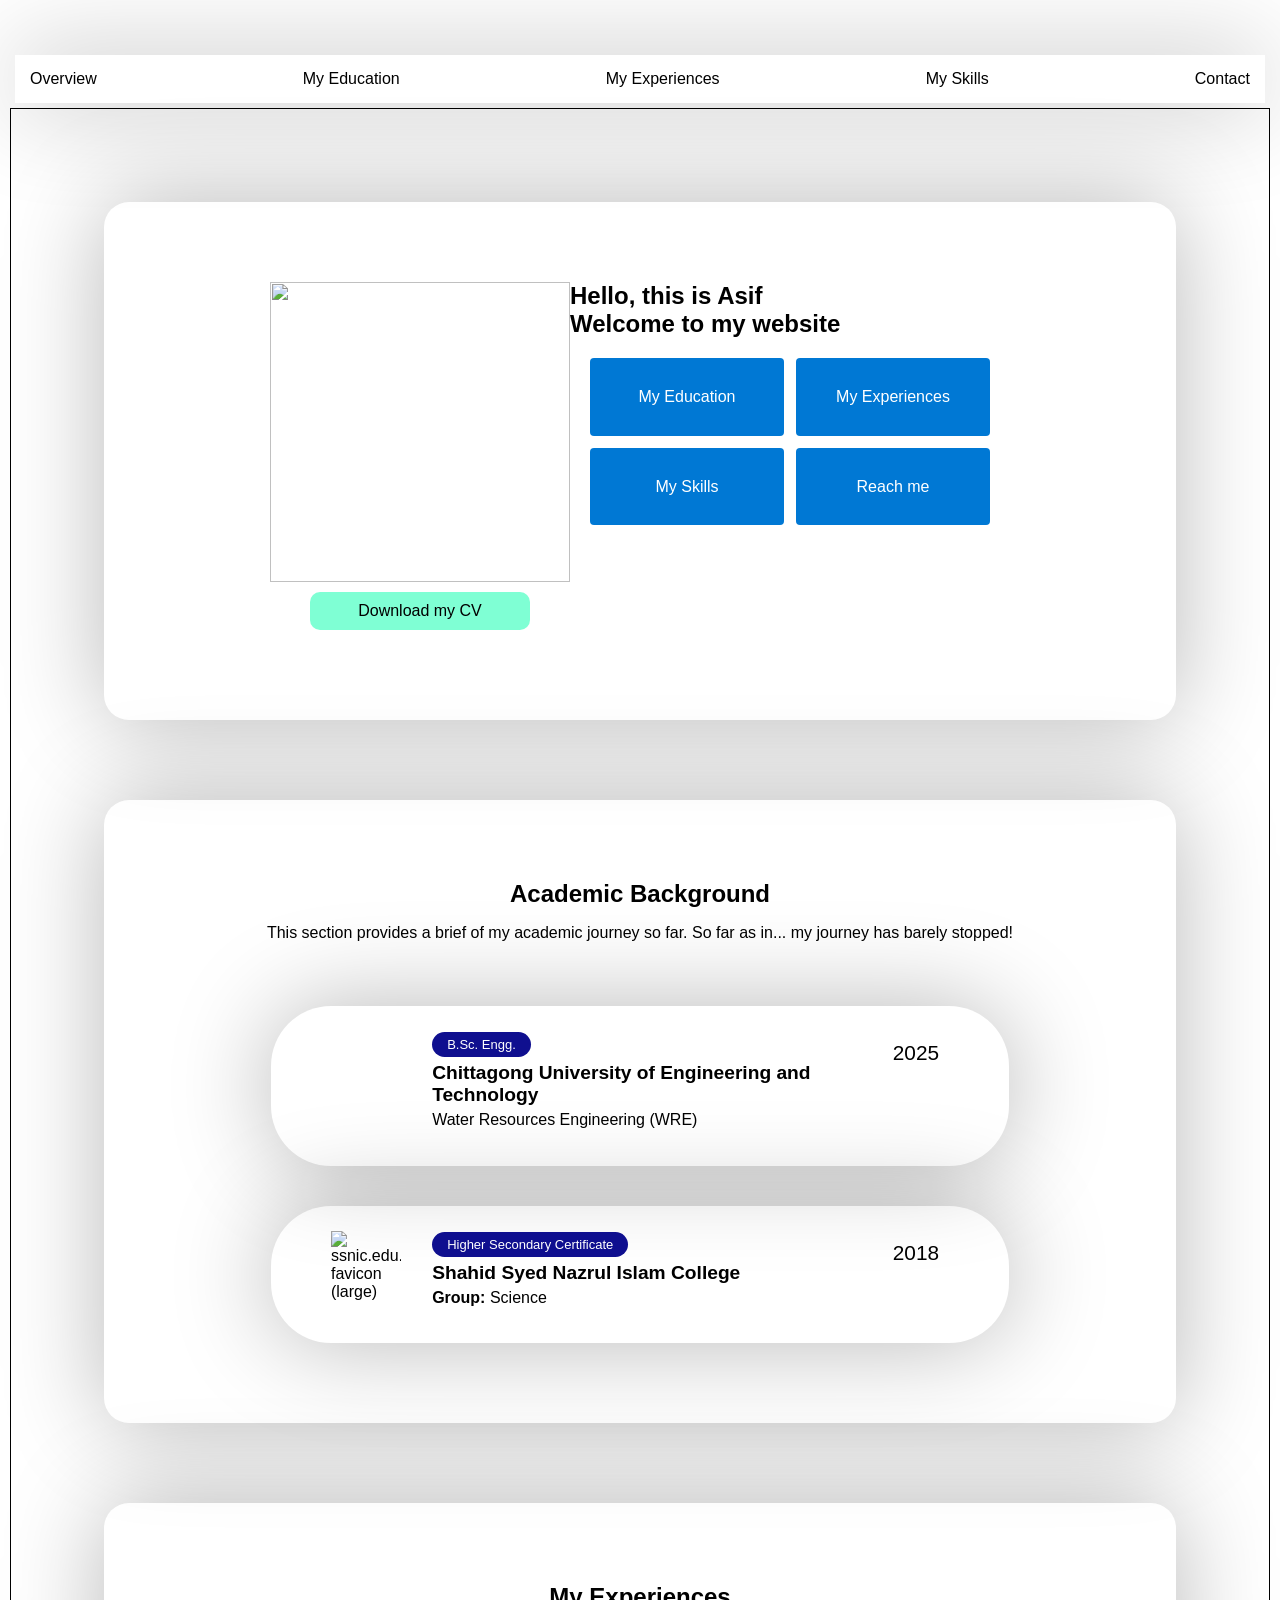
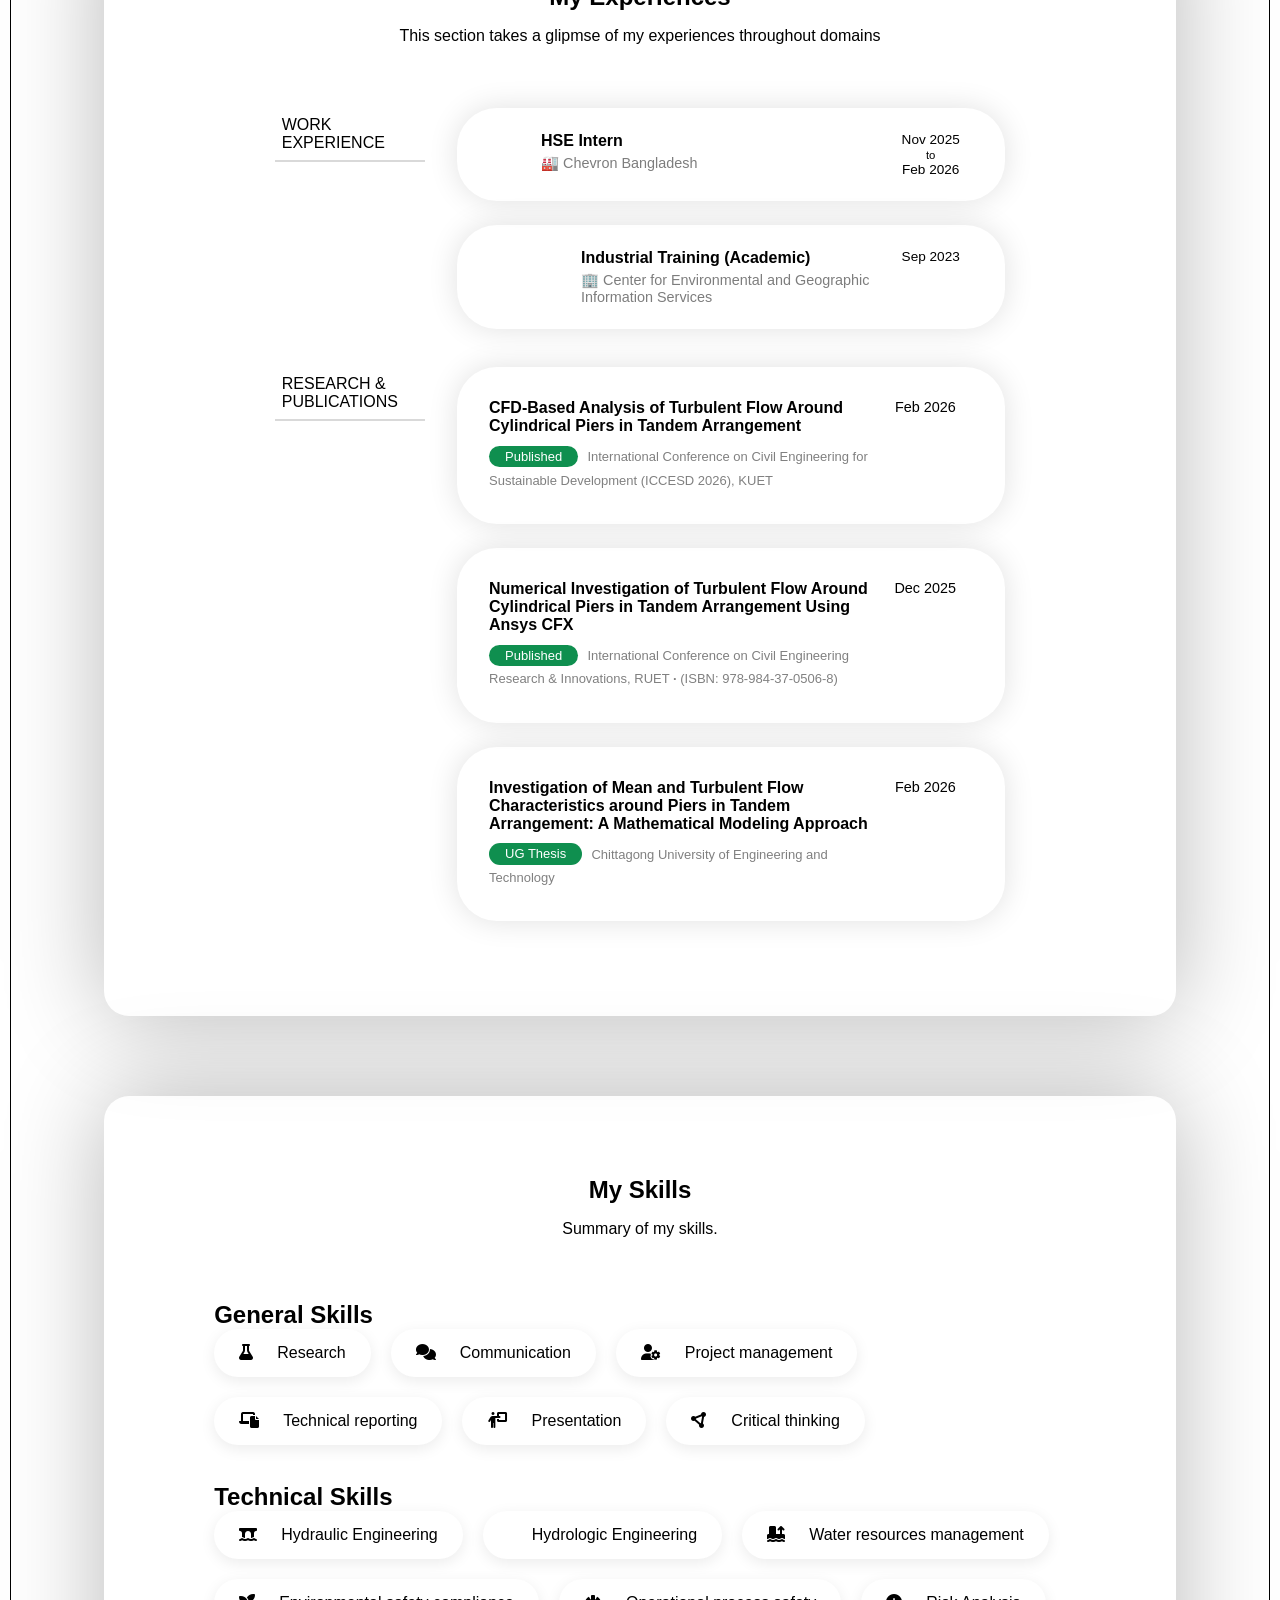
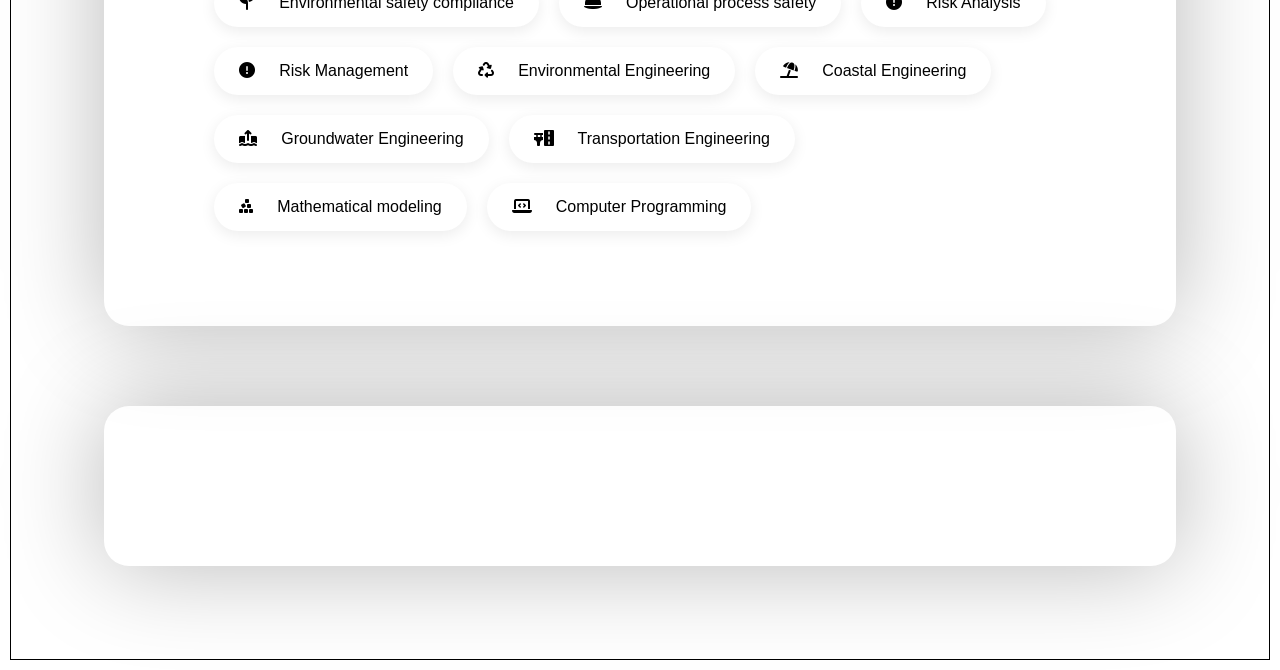
==== index.html @ 1a974d5c "main.html -> index.html" ====
<!DOCTYPE html>
<html lang="en">

<head>
    <meta charset="UTF-8">
    <meta name="viewport" content="width=device-width, initial-scale=1.0">
    <meta name="robots" content="noindex, nofollow">
    <title>Asif Bin Ferdous's world</title>
    <link rel="stylesheet" href="style.css">
    <link rel="stylesheet" href="https://cdnjs.cloudflare.com/ajax/libs/font-awesome/6.4.0/css/all.min.css">
    <script src="script.js" defer></script>
</head>

<body>

<div class="nav">
    <div class="nav-btn">Overview</div>
    <div class="nav-btn">My Education</div>
    <div class="nav-btn">My Experiences</div>
    <div class="nav-btn">My Skills</div>
    <div class="nav-btn">Contact</div>
</div>

<div class="og-container">

<!-- intro -->
<section class="container intro">
    <div class="intro-abstract">
    <img class="avatar" src="https://png.pngtree.com/png-clipart/20230927/original/pngtree-man-avatar-image-for-profile-png-image_13001877.png" width="300px" height="300px">
    <div class="self-btn">Download my CV</div>
    </div>

    <div class="intro-detail">
        <h2>Hello, this is Asif</h2>
        <h1>Welcome to my website</h1>
        <div class="intro-detail-nav-container">
            <div class="intro-detail-nav">
                <div class="intro-detail-nav-btn">My Education</div>
                <div class="intro-detail-nav-btn">My Experiences</div>
                <div class="intro-detail-nav-btn">My Skills</div>
                <div class="intro-detail-nav-btn">Reach me</div>
            </div>
        </div>
    </div>
</section>

<div class="spacing"></div>
<!-- education -->
<section class="container ac-container">
    <div class="ac-intro">
        <h1>Academic Background</h1>
        <p>This section provides a brief of my academic journey so far. So far as in... my journey has barely stopped!</p>
    </div>
    <div class="ac-school-list">
        <section class="ac">
            <div class="ac-detail">
                <div class="ac-logo">
                    <img src="https://upload.wikimedia.org/wikipedia/en/thumb/0/0e/CUET_Vector_Logo.svg/1280px-CUET_Vector_Logo.svg.png" alt="" width="70px">
                </div>
                <div class="ac-info">
                    <div class="ac-initial">
                        <div class="ac-degree">B.Sc. Engg.</div>
                    </div>
                    <div class="ac-school">Chittagong University of Engineering and Technology</div>
                    <div class="ac-major">Water Resources Engineering (WRE)</div>
                </div>
            </div>
            <div class="ac-year">2025</div>
        </section>

        <section class="ac">
            <div class="ac-detail">
                <div class="ac-logo">
                    <img src="https://favicon.im/ssnic.edu.bd?larger=true" alt="ssnic.edu.bd favicon (large)" loading="lazy" width="70px" height="80px" /> <!-- Temporary measure -->
                </div>
                <div class="ac-info">
                    <div class="ac-initial">
                        <div class="ac-degree">Higher Secondary Certificate</div>
                    </div>
                    <div class="ac-school">Shahid Syed Nazrul Islam College</div>
                    <div class="ac-major"><strong>Group:</strong> Science</div>
                </div>
            </div>
            <div class="ac-year">2018</div>
        </section>
    </div>
    
</section>
<div class="spacing"></div>

<!-- experience - all sorts -->
<section class="container exp-container">
    <div class="exp-intro">
        <h1>My Experiences</h1>
        <p>This section takes a glipmse of my experiences throughout domains</p>
    </div>
    <!-- experience-main -->
    <section class="exp">
        <!-- experience-work -->
        <section class="exp-work exp-work-research">
            <div class="exp-title">WORK EXPERIENCE</div>
            <section class="exp-body">

                <section class="exp-work-detail"> <!--Modify this for individual work card styling-->
                    <section class="exp-work-details">
                        <div class="exp-work-logo">
                            <img src="https://upload.wikimedia.org/wikipedia/commons/thumb/8/86/Chevron_Logo.svg/1280px-Chevron_Logo.svg.png" alt="" width="30px">
                        </div>
                        <div class="exp-work-info">
                            <div class="exp-work-title">HSE Intern</div>
                            <div class="exp-work-company">🏭 Chevron Bangladesh</div>
                        </div>
                    </section>
                    <div class="exp-work-year">Nov 2025 <br><small>to</small><br>Feb 2026</div>
                </section>

                <section class="exp-work-detail">
                    <section class="exp-work-details">
                        <div class="exp-work-logo">
                            <img src="https://res.cloudinary.com/dxgnfeike/image/upload/v1737283114/y5z5plsmgsodbi2i0pvb.png" alt="" width="70px">
                        </div>
                        <div class="exp-work-info">
                            <div class="exp-work-title">Industrial Training (Academic)</div>
                            <div class="exp-work-company">🏢 Center for Environmental and Geographic Information Services</div>
                        </div>
                    </section>
                    <div class="exp-work-year">Sep 2023</div>
                </section>
            </section>
        </section>

        <!-- experience-research -->
        <section class="exp-research exp-work-research">
            <div class="exp-title">RESEARCH & PUBLICATIONS</div>
            <section class="exp-body">
                
                <!-- Research cards -->
                <section class="exp-research-body">
                    <div class="exp-research-info">
                        <div class="exp-research-title"><strong>CFD-Based Analysis of Turbulent Flow Around Cylindrical Piers in Tandem Arrangement</strong></div>
                        <div class="exp-research-info-footer">
                            <span class="exp-research-status">Published</span>
                            <span class="exp-research-journal">International Conference on Civil Engineering for Sustainable Development (ICCESD 2026), KUET</span>
                        </div>
                    </div>
                    <div class="exp-research-year">
                        Feb 2026
                    </div>
                </section>

                <section class="exp-research-body">
                    <div class="exp-research-info">
                        <div class="exp-research-title"><strong>Numerical Investigation of Turbulent Flow Around Cylindrical Piers in Tandem Arrangement Using Ansys CFX</strong></div>
                        <div class="exp-research-info-footer">
                            <span class="exp-research-status">Published</span>
                            <span class="exp-research-journal">International Conference on Civil Engineering Research & Innovations, RUET <b>·</b> (ISBN: 978-984-37-0506-8)</span>
                        </div>
                    </div>
                    <div class="exp-research-year">
                        Dec 2025
                    </div>
                </section>

                <section class="exp-research-body">
                    <div class="exp-research-info">
                        <div class="exp-research-title"><strong>Investigation of Mean and Turbulent Flow Characteristics around Piers in Tandem Arrangement: A Mathematical Modeling Approach</strong></div>
                        <div class="exp-research-info-footer">
                            <span class="exp-research-status">UG Thesis</span>
                            <span class="exp-research-journal">Chittagong University of Engineering and Technology</span>
                        </div>
                    </div>
                    <div class="exp-research-year">
                        Feb 2026
                    </div>
                </section>
            </section>
    </section>
</section>
</section>

<div class="spacing"></div>

<!-- skills -->
<section class="container skills-container">
    <div class="skills-intro">
        <h1>My Skills</h1>
        <p>Summary of my skills.</p>
    </div>
    <section class="skills">
        <div class="skills-general-container">
            <h2>General Skills</h2>
            <section class="skills-general" id="skills-general"></section>
        </div>
        <br> <!-- Temporary measure -->
        <div class="skills-technical-container">
            <h2>Technical Skills</h2>
            <section class="skills-technical" id="skills-technical"></section>
        </div>
    </section>
</section>

<div class="spacing"></div>
<section class="container ">

</section>

</div>
</body>
</html>
---- style.css ----
.container h1,
.container h2,
.container h3 {
    margin: 0;
    padding: 0;
}

body {
    margin: 0;
    padding: 10px;
    /* width: 70%; */
    padding-top: 50px;
    font-family: 'Roboto', sans-serif;
}
.og-container {
    display: flex;
    flex-direction: column;
    padding: 5.2rem; 
    margin: 0 auto;
    border: 1px solid black;
}
.container{
    padding: 5rem;
    margin: 10px;
    box-shadow: 0px 0px 100px rgba(0, 0, 0, 0.281);
    border-radius: 25px;
}
.nav{
    display: flex;
    flex-wrap: nowrap;
    justify-content: space-between;
    gap: 5px;
    padding: 15px;
    margin: 5px;
    box-shadow: 0px 0px 100px rgba(0, 0, 0, 0.281);
}
.spacing{
    padding:30px;
}

/* intro */
.intro{
    display: flex;
    justify-content: center;
    align-items: start;
}

.intro-abstract{
    display: flex;
    justify-content: center;
    align-items: center;
    flex-direction: column;
    /* padding: 50px; */
}

.self-btn{
    text-align: center;
    margin: 10px;
    padding: 10px;
    background-color: aquamarine;
    border-radius: 10px;
    width: 200px;
}

.intro-detail-nav-container{
    padding: 20px;
}

.intro-detail-nav {
  display: flex;
  flex-wrap: wrap;        /* Allows items to move to the next line */
  gap: 12px;              /* Creates the space between the tiles */
  width: 100%;            /* Fills the parent container */
  max-width: 400px;       /* Optional: limits the overall size */
  min-height: 100px;
  min-width: 200px;
  box-sizing: border-box;
}

.intro-detail-nav-btn {
  /* The Magic Math: (100% / 2) - (gap / 2) */
  flex: 0 0 calc(50% - 6px); 
  
  aspect-ratio: 1 / .4;    /* Ensures each button is a perfect square */
  background-color: #0078D4;
  color: white;
  
  /* Centering the text inside */
  display: flex;
  align-items: center;
  justify-content: center;
  text-align: center;
  
  border-radius: 4px;
  box-sizing: border-box;
  padding: 10px;
}
/* ------------------ */


/* education */
.ac-container{
    display: flex;
    flex-direction: column;
    gap: 3rem;
}
.ac-intro{
    text-align: center;
}
.ac-school-list{
    display: flex;
    justify-content: center;
    align-items: center; 
    flex-direction: column;
    gap: 2.5rem;
}
.ac{
    display: flex;
    justify-content: space-between;
    width: 70%;
    gap: 20px;
    padding: 15px 50px; 
    box-shadow: 0px 0px 100px rgba(0, 0, 0, 0.281);
    border-radius: 60px;
}
.ac-detail{
    display: flex;
    flex-direction: row;
    gap: 10px;
}
.ac-logo{
    display: flex;
    justify-content: start;
    align-items: center;
    flex-direction: column;
    padding: 10px;
}

.ac-info{
    display: flex;
    justify-content: start;
    align-items: start;
    flex-direction: column;
    padding: .7rem;
}
.ac-initial{
    display: flex;
    gap: 10px;
    margin-bottom: 5px;
}
.ac-degree{
    font-size: small;
    background-color: rgb(15, 15, 143);
    color: white;
    padding: 5px 15px;
    border-radius: 15px;
}
.ac-school{
    font-size: 1.2rem;
    font-weight: bold;
    margin-bottom: 5px;
    
}
.ac-major{
    font-size: 0.8;
    /* padding-top: 10px; */
    padding-bottom: 10px;
}
.ac-year{
    display: flex;
    align-items: ce;
    /* font-weight: bold; */
    font-size: 1.3rem;
    color: black;
    padding: 20px;
}

/* experience */
.exp-container{
    display: flex;
    flex-direction: column;
    gap: 2rem;
}
.exp{
    display: flex;
    flex-direction: column;
    align-items: center;
    gap: 0.5rem;
}
.exp-intro{
    text-align: center;
}
.exp-title{
    flex: .5;
    font-size: normal;
    font-weight: 500;
    text-align: left; 
    padding: .5rem .4rem;
    /* background-color: #0e4e59fe; */
    color: rgb(0, 0, 0);
    border-bottom: 2px solid rgba(0, 0, 0, 0.149);
    
}
.exp-body{
    display: flex;
    flex: 2;
    flex-direction: column;
    gap: 1.5rem;
}

.exp-work-research{
    flex:1;
    display: flex;
    justify-content: start;
    align-items: start;
    width: 80%;
    gap: 2rem;
    padding: 15px 30px;
    border-radius: 25px;
}

/* work-experience */
.exp-work{
    
}

.exp-work-detail{
    display: flex;
    flex-direction: row;
    justify-content: space-between;
    gap: 0px;
    padding: 15px 30px;
    padding: 1.5rem;
    box-shadow: 0px 0px 30px rgba(0, 0, 0, 0.12);
    border-radius: 40px;
}

.exp-work-details{
    display: flex;
    flex: 2;
    flex-direction: row;
    justify-content: start;
    align-items: start;
    gap: 10px;
}

.exp-work-logo{ 
    display: flex;
    justify-content: start;
    align-items: center;
    flex-direction: column;
    padding: 10px;
}
.exp-work-title{
    font-size: 1rem;
    font-weight: bold;
    padding-bottom: 5px;
}
.exp-work-company{
    font-size: 0.9rem;
    color: rgb(125, 125, 125);
}

.exp-work-year{
    align-items: center;
    justify-content: center;
    flex: .5;
    font-size: .85rem;
    text-align: center; 
}


/* research-experience */
.exp-research{

}
.exp-research-body{
    display: flex;
    flex: 2;
    flex-direction: row;
    justify-content: start;
    align-items: start;
    gap: 10px;
    /* padding: 15px 30px; */
    padding: 2rem;
    box-shadow: 0px 0px 30px rgba(0, 0, 0, 0.12);
    border-radius: 40px;
}
.exp-research-info{
    flex: 2;
    display: flex;
    flex-direction: column;
    gap: 10px;
}
.exp-research-info-footer{
    display: inline;
    align-items: start;
    
}
.exp-research-journal{
    line-height: 1.8;
    font-size: small;
    font-weight: 300;
    color: gray;
    padding: 0.3rem;
}
.exp-research-status{
    font-size: small;
    background-color: rgb(15, 143, 79);
    color: white;
    padding: 0.2rem 1rem;
    border-radius: 15px;
}
.exp-research-year{
    align-items: center;
    justify-content: center;
    flex: .5;
    font-size: .9rem;
    text-align: center; 
}


/* skills */
.skills-container{
    display: flex;
    flex-direction: column;
    gap: 2rem;
}
.skills-intro{
    text-align: center;
}
.skills{
    display: flex;
    flex-direction: column;
    justify-content: center;
    align-items: center;
    gap: 10px;
    padding: 15px 30px;
    border-radius: 60px;
}
.skills-general, .skills-technical {
    display: flex;
    /* flex: 1; */
    flex-wrap: wrap;
    gap: 20px;
}
.skill-card {
  display: inline-flex;
  align-items: center;
  /* position: relative; */
  padding: 15px 25px;
  border-radius: 50px;
  box-shadow: 0px 4px 15px rgba(0, 0, 0, 0.08);
  background: #fff;
  gap: 24px;
}
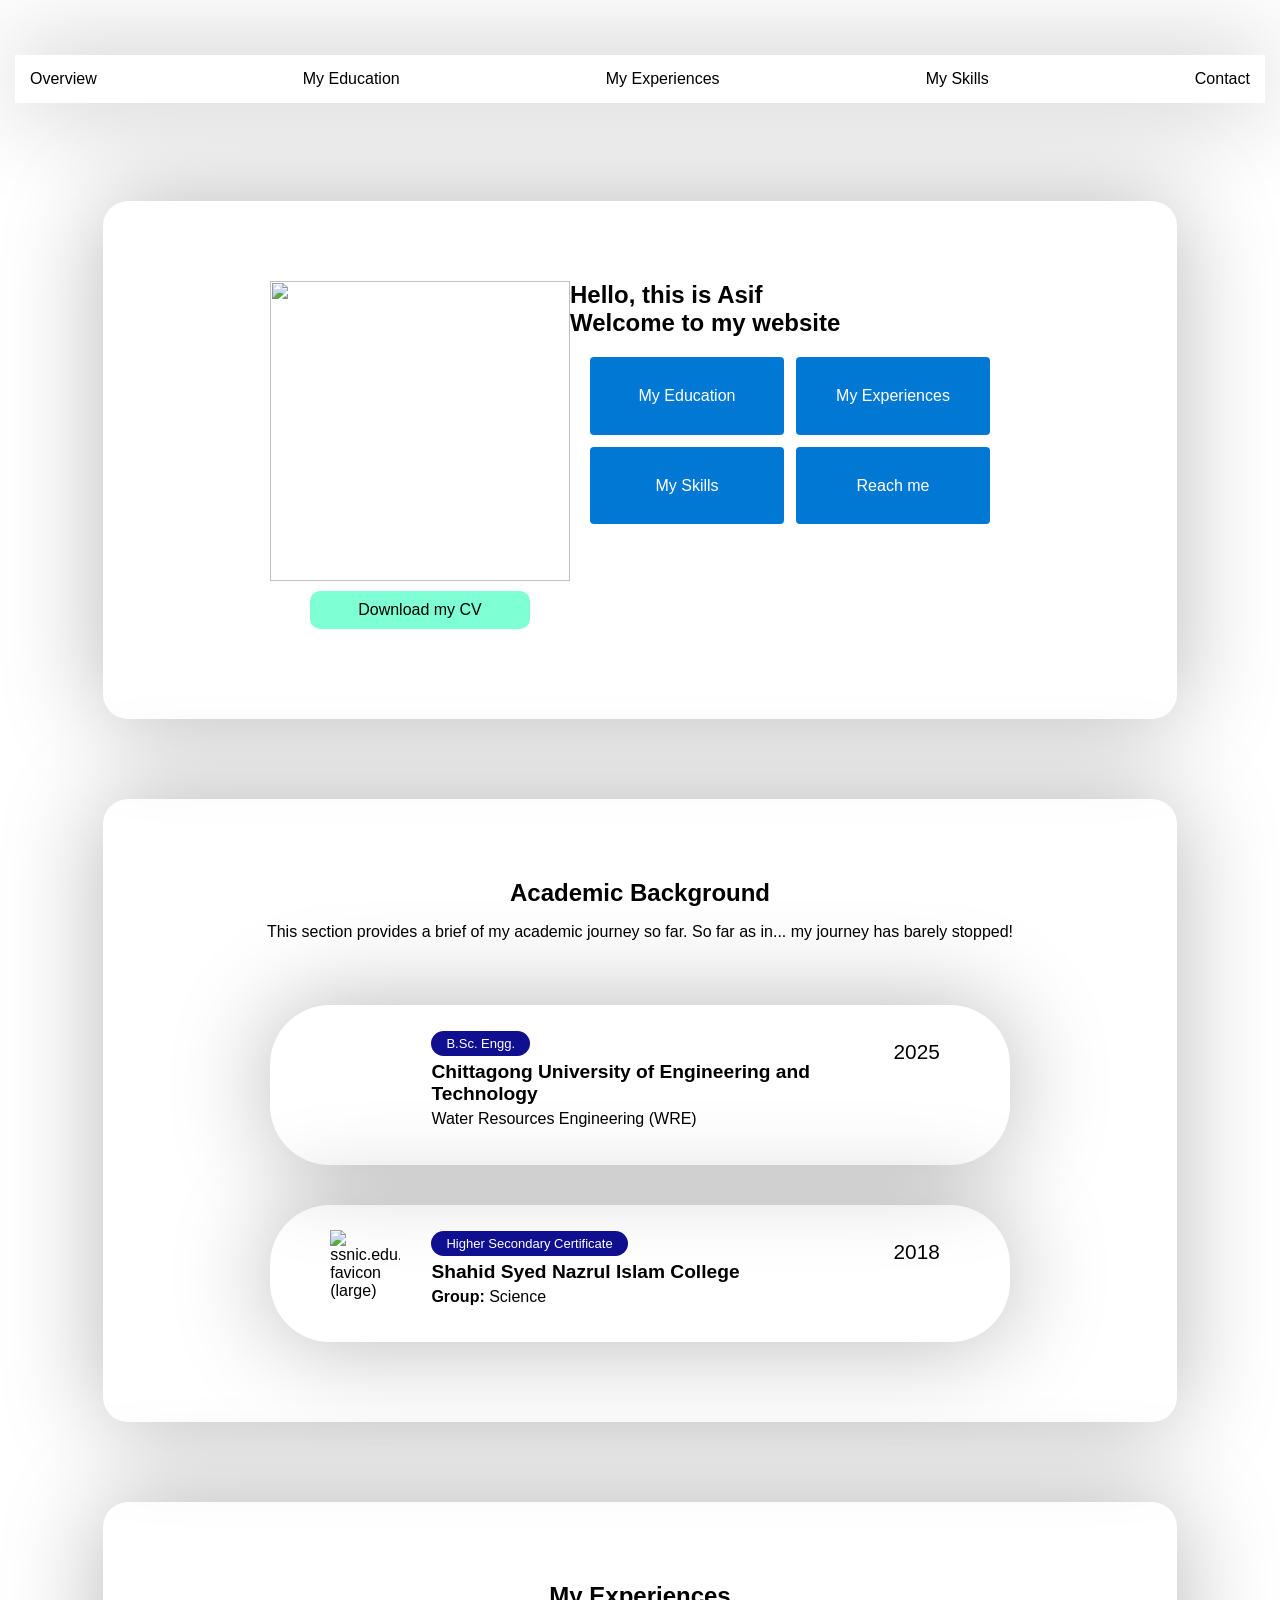
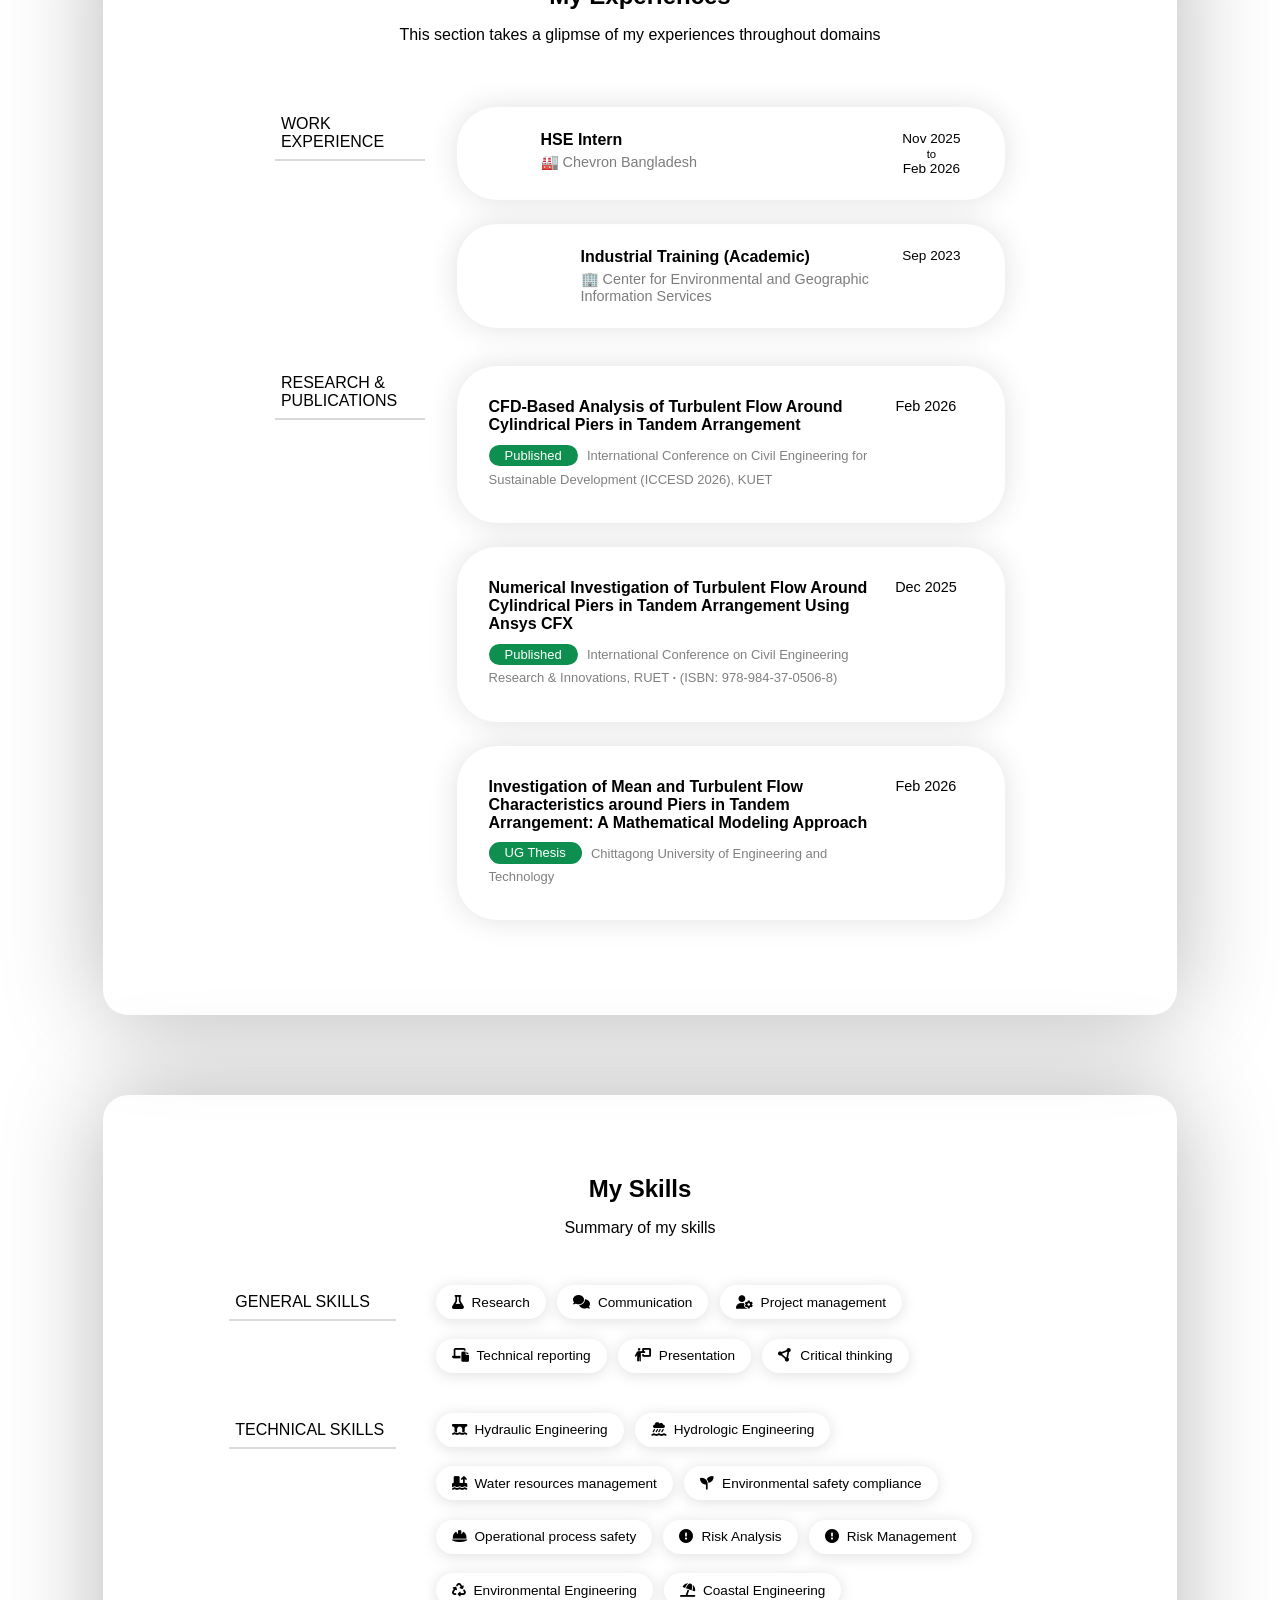
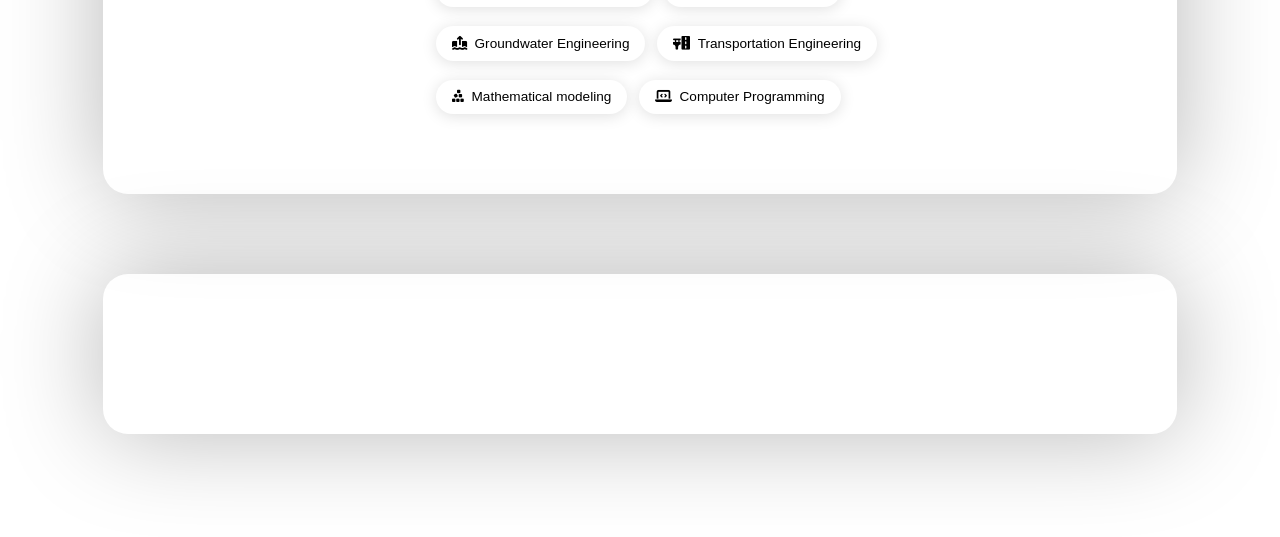
==== commit 61415f79: "improved Skills visuals" ====
--- a/index.html
+++ b/index.html
@@ -184,17 +184,16 @@
 <section class="container skills-container">
     <div class="skills-intro">
         <h1>My Skills</h1>
-        <p>Summary of my skills.</p>
-    </div>
-    <section class="skills">
-        <div class="skills-general-container">
-            <h2>General Skills</h2>
-            <section class="skills-general" id="skills-general"></section>
+        <p>Summary of my skills</p>
+    </div>
+    <section class="skills-body">
+        <div class="skills-general skills-category">
+            <div class="skills-title">GENERAL SKILLS</div>
+            <section class="skills-general-list" id="skills-general-list"></section>
         </div>
-        <br> <!-- Temporary measure -->
-        <div class="skills-technical-container">
-            <h2>Technical Skills</h2>
-            <section class="skills-technical" id="skills-technical"></section>
+        <div class="skills-technical skills-category">
+            <div class="skills-title">TECHNICAL SKILLS</div>
+            <section class="skills-technical-list" id="skills-technical-list"></section>
         </div>
     </section>
 </section>
--- a/style.css
+++ b/style.css
@@ -17,7 +17,6 @@
     flex-direction: column;
     padding: 5.2rem; 
     margin: 0 auto;
-    border: 1px solid black;
 }
 .container{
     padding: 5rem;
@@ -211,12 +210,12 @@
 .exp-work-research{
     flex:1;
     display: flex;
+    flex-direction: row;
     justify-content: start;
     align-items: start;
     width: 80%;
     gap: 2rem;
     padding: 15px 30px;
-    border-radius: 25px;
 }
 
 /* work-experience */
@@ -329,28 +328,46 @@
 .skills-intro{
     text-align: center;
 }
-.skills{
-    display: flex;
-    flex-direction: column;
-    justify-content: center;
-    align-items: center;
-    gap: 10px;
-    padding: 15px 30px;
-    border-radius: 60px;
-}
-.skills-general, .skills-technical {
-    display: flex;
-    /* flex: 1; */
+.skills-body{
+    display: flex;
+    flex-direction: column;
+    justify-content: center;
+    align-items: center;
+    width: 90%;
+    margin: 0 auto;
+    gap: 2.5rem;
+}
+.skills-category{
+    display: flex;
+    align-items: start;
+    justify-content: start;
+    flex-direction: row;
+    gap: 2.5rem;
+}
+.skills-title{
+    flex: 0.5;
+    font-size: 1rem;
+    font-weight: 500;
+    padding: .5rem .4rem;
+    border-bottom: 2px solid rgba(0, 0, 0, 0.149);
+}
+
+.skills-general-list, .skills-technical-list {
+    display: flex;
+    flex: 2;
+    justify-content: start;
     flex-wrap: wrap;
-    gap: 20px;
+    row-gap: 1.2rem;
+    column-gap: 0.7rem;
 }
 .skill-card {
+  font-size: 0.85rem;
+  font-weight: 400;
   display: inline-flex;
   align-items: center;
-  /* position: relative; */
-  padding: 15px 25px;
+  padding: .6rem 1rem;
   border-radius: 50px;
-  box-shadow: 0px 4px 15px rgba(0, 0, 0, 0.08);
+  box-shadow: 0px 2px 15px rgba(0, 0, 0, 0.124);
   background: #fff;
-  gap: 24px;
-}
+  gap: 0.5rem;
+}
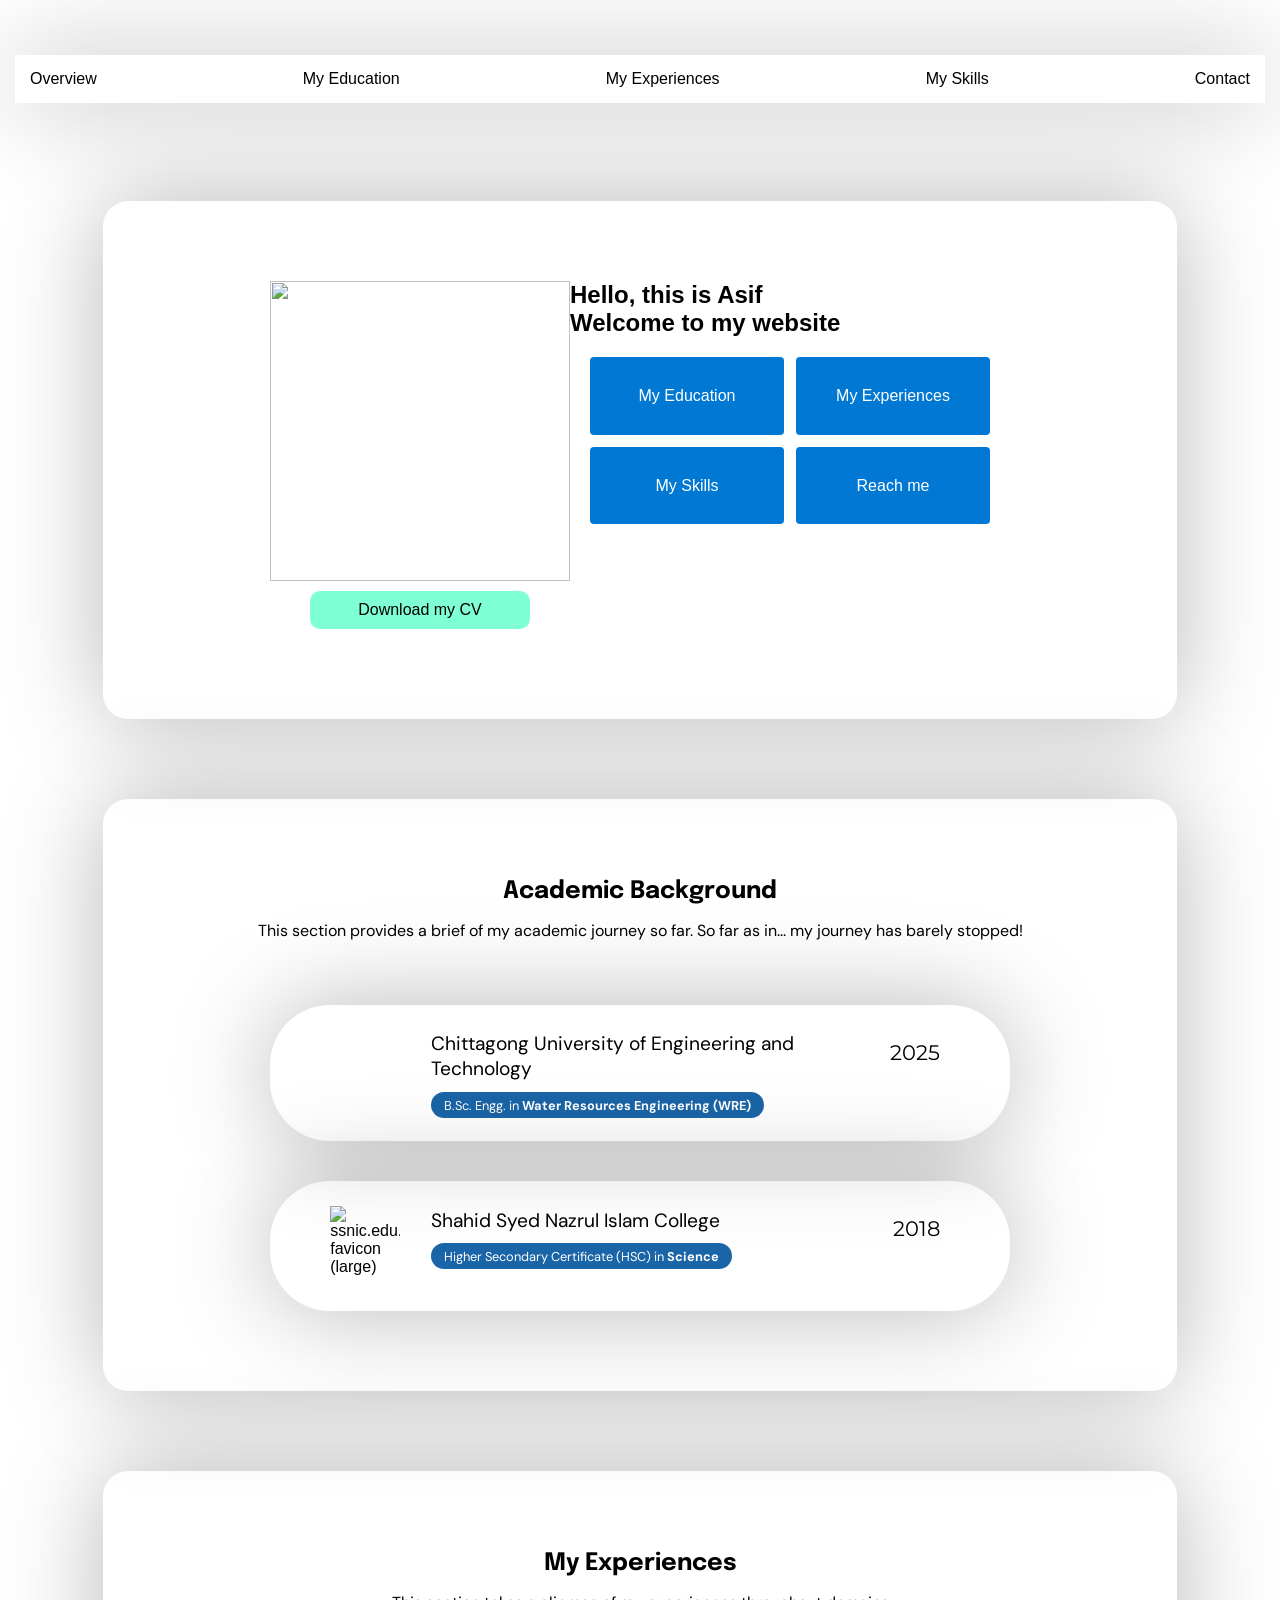
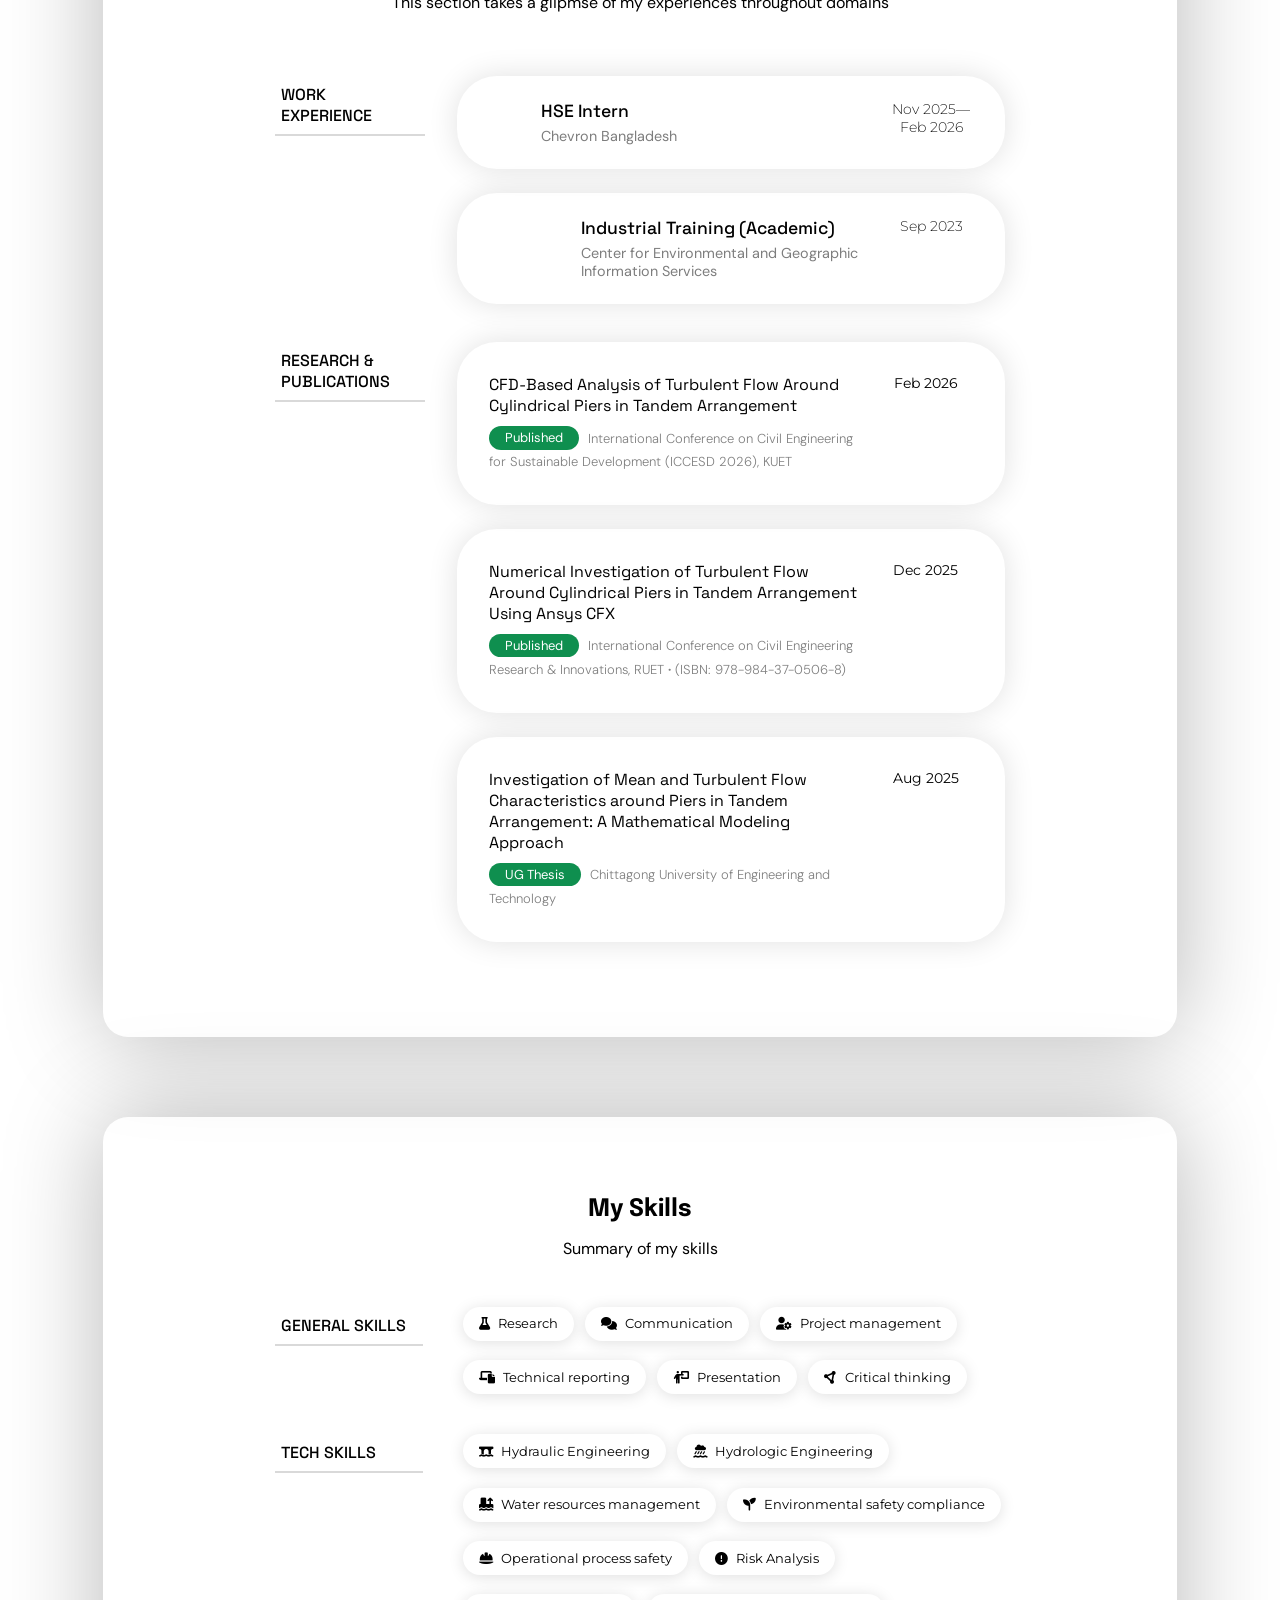
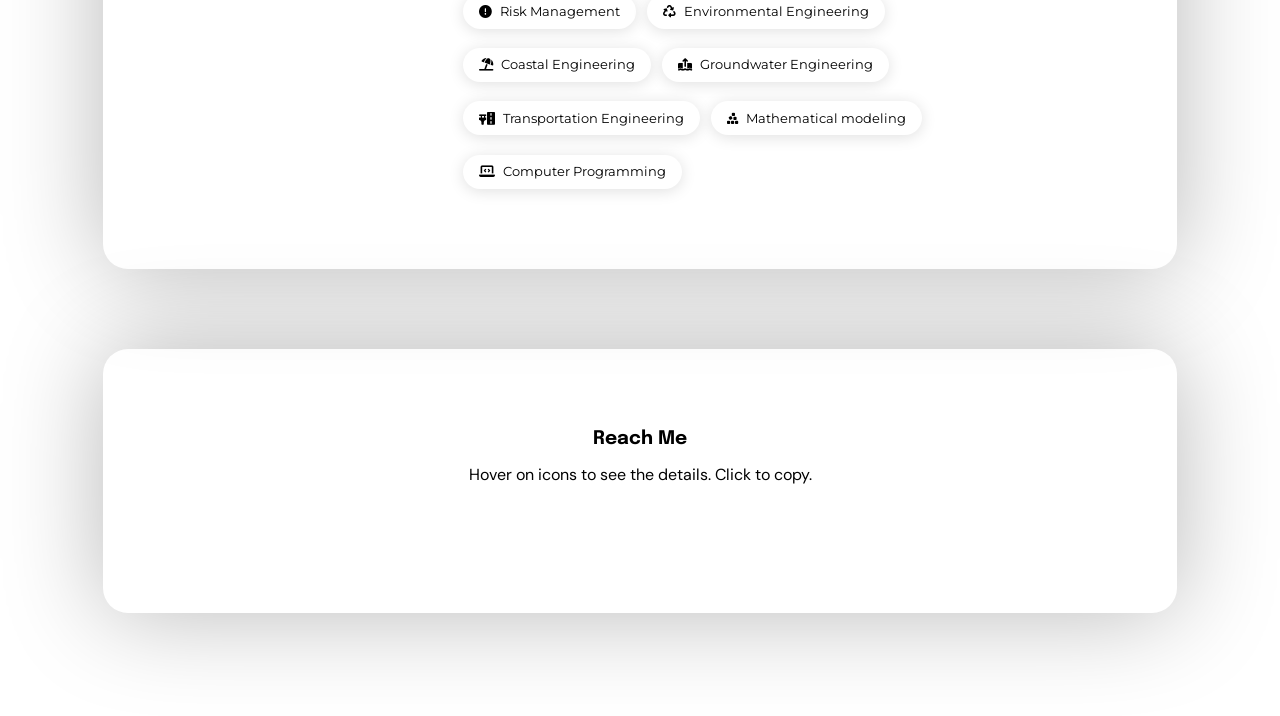
==== commit 02cfd671: "fixed Fonts and some visuals" ====
--- a/index.html
+++ b/index.html
@@ -7,8 +7,16 @@
     <meta name="robots" content="noindex, nofollow">
     <title>Asif Bin Ferdous's world</title>
     <link rel="stylesheet" href="style.css">
+    <script src="script.js" defer></script>
+
     <link rel="stylesheet" href="https://cdnjs.cloudflare.com/ajax/libs/font-awesome/6.4.0/css/all.min.css">
-    <script src="script.js" defer></script>
+    <link rel="preconnect" href="https://fonts.googleapis.com">
+    <link rel="preconnect" href="https://fonts.gstatic.com" crossorigin>
+    <link href="https://fonts.googleapis.com/css2?family=Orbitron:wght@100..900&display=swap" rel="stylesheet"> 
+    <link href="https://fonts.googleapis.com/css2?family=Montserrat:ital,wght@0,100..900;1,100..900&display=swap" rel="stylesheet">
+    <link href="https://fonts.googleapis.com/css2?family=Space+Grotesk:wght@300..700&display=swap" rel="stylesheet">
+    <link href="https://fonts.googleapis.com/css2?family=DM+Sans:ital,opsz,wght@0,9..40,100..1000;1,9..40,100..1000&display=swap" rel="stylesheet">
+    <link href="https://fonts.googleapis.com/css2?family=Epilogue:ital,wght@0,100..900;1,100..900&display=swap" rel="stylesheet">
 </head>
 
 <body>
@@ -48,8 +56,8 @@
 <!-- education -->
 <section class="container ac-container">
     <div class="ac-intro">
-        <h1>Academic Background</h1>
-        <p>This section provides a brief of my academic journey so far. So far as in... my journey has barely stopped!</p>
+        <h1 class="font-superheader">Academic Background</h1>
+        <p class="font-body">This section provides a brief of my academic journey so far. So far as in... my journey has barely stopped!</p>
     </div>
     <div class="ac-school-list">
         <section class="ac">
@@ -58,14 +66,14 @@
                     <img src="https://upload.wikimedia.org/wikipedia/en/thumb/0/0e/CUET_Vector_Logo.svg/1280px-CUET_Vector_Logo.svg.png" alt="" width="70px">
                 </div>
                 <div class="ac-info">
-                    <div class="ac-initial">
-                        <div class="ac-degree">B.Sc. Engg.</div>
-                    </div>
-                    <div class="ac-school">Chittagong University of Engineering and Technology</div>
-                    <div class="ac-major">Water Resources Engineering (WRE)</div>
+                    <div class="ac-school font-body">Chittagong University of Engineering and Technology</div>
+                    <div class="ac-footer">
+                        <span class="ac-degree font-body">B.Sc. Engg. in <strong>Water Resources Engineering (WRE)</strong></span>
+                        <!-- <span class="ac-major font-body">Water Resources Engineering (WRE)</span>  -->
+                    </div>
                 </div>
             </div>
-            <div class="ac-year">2025</div>
+            <div class="ac-year font-time">2025</div>
         </section>
 
         <section class="ac">
@@ -74,31 +82,32 @@
                     <img src="https://favicon.im/ssnic.edu.bd?larger=true" alt="ssnic.edu.bd favicon (large)" loading="lazy" width="70px" height="80px" /> <!-- Temporary measure -->
                 </div>
                 <div class="ac-info">
-                    <div class="ac-initial">
-                        <div class="ac-degree">Higher Secondary Certificate</div>
-                    </div>
-                    <div class="ac-school">Shahid Syed Nazrul Islam College</div>
-                    <div class="ac-major"><strong>Group:</strong> Science</div>
+                    <div class="ac-school font-body">Shahid Syed Nazrul Islam College</div>
+                    <div class="ac-footer">
+                        <span class="ac-degree font-body">Higher Secondary Certificate (HSC) in <strong>Science</strong></span>
+                        <!-- <span class="ac-major font-body">Science</span> -->
+                    </div>
                 </div>
             </div>
-            <div class="ac-year">2018</div>
+            <div class="ac-year font-time">2018</div>
         </section>
     </div>
     
 </section>
 <div class="spacing"></div>
+
 
 <!-- experience - all sorts -->
 <section class="container exp-container">
     <div class="exp-intro">
-        <h1>My Experiences</h1>
-        <p>This section takes a glipmse of my experiences throughout domains</p>
+        <h1 class="font-superheader">My Experiences</h1>
+        <p class="font-body">This section takes a glipmse of my experiences throughout domains</p>
     </div>
     <!-- experience-main -->
     <section class="exp">
         <!-- experience-work -->
         <section class="exp-work exp-work-research">
-            <div class="exp-title">WORK EXPERIENCE</div>
+            <div class="exp-title font-header">WORK EXPERIENCE</div>
             <section class="exp-body">
 
                 <section class="exp-work-detail"> <!--Modify this for individual work card styling-->
@@ -107,11 +116,11 @@
                             <img src="https://upload.wikimedia.org/wikipedia/commons/thumb/8/86/Chevron_Logo.svg/1280px-Chevron_Logo.svg.png" alt="" width="30px">
                         </div>
                         <div class="exp-work-info">
-                            <div class="exp-work-title">HSE Intern</div>
-                            <div class="exp-work-company">🏭 Chevron Bangladesh</div>
+                            <div class="exp-work-title font-header">HSE Intern</div>
+                            <div class="exp-work-company font-body">Chevron Bangladesh</div>
                         </div>
                     </section>
-                    <div class="exp-work-year">Nov 2025 <br><small>to</small><br>Feb 2026</div>
+                    <div class="exp-work-year font-time">Nov 2025—Feb 2026</div>
                 </section>
 
                 <section class="exp-work-detail">
@@ -120,57 +129,57 @@
                             <img src="https://res.cloudinary.com/dxgnfeike/image/upload/v1737283114/y5z5plsmgsodbi2i0pvb.png" alt="" width="70px">
                         </div>
                         <div class="exp-work-info">
-                            <div class="exp-work-title">Industrial Training (Academic)</div>
-                            <div class="exp-work-company">🏢 Center for Environmental and Geographic Information Services</div>
+                            <div class="exp-work-title font-header">Industrial Training (Academic)</div>
+                            <div class="exp-work-company font-body">Center for Environmental and Geographic Information Services</div>
                         </div>
                     </section>
-                    <div class="exp-work-year">Sep 2023</div>
+                    <div class="exp-work-year font-time">Sep 2023</div>
                 </section>
             </section>
         </section>
 
         <!-- experience-research -->
         <section class="exp-research exp-work-research">
-            <div class="exp-title">RESEARCH & PUBLICATIONS</div>
+            <div class="exp-title font-header">RESEARCH & PUBLICATIONS</div>
             <section class="exp-body">
                 
                 <!-- Research cards -->
                 <section class="exp-research-body">
                     <div class="exp-research-info">
-                        <div class="exp-research-title"><strong>CFD-Based Analysis of Turbulent Flow Around Cylindrical Piers in Tandem Arrangement</strong></div>
+                        <div class="exp-research-title font-header">CFD-Based Analysis of Turbulent Flow Around Cylindrical Piers in Tandem Arrangement</div>
                         <div class="exp-research-info-footer">
-                            <span class="exp-research-status">Published</span>
-                            <span class="exp-research-journal">International Conference on Civil Engineering for Sustainable Development (ICCESD 2026), KUET</span>
-                        </div>
-                    </div>
-                    <div class="exp-research-year">
+                            <span class="exp-research-status font-body">Published</span>
+                            <span class="exp-research-journal font-body">International Conference on Civil Engineering for Sustainable Development (ICCESD 2026), KUET</span>
+                        </div>
+                    </div>
+                    <div class="exp-research-year font-time">
                         Feb 2026
                     </div>
                 </section>
 
                 <section class="exp-research-body">
                     <div class="exp-research-info">
-                        <div class="exp-research-title"><strong>Numerical Investigation of Turbulent Flow Around Cylindrical Piers in Tandem Arrangement Using Ansys CFX</strong></div>
+                        <div class="exp-research-title font-header">Numerical Investigation of Turbulent Flow Around Cylindrical Piers in Tandem Arrangement Using Ansys CFX</strong></div>
                         <div class="exp-research-info-footer">
-                            <span class="exp-research-status">Published</span>
-                            <span class="exp-research-journal">International Conference on Civil Engineering Research & Innovations, RUET <b>·</b> (ISBN: 978-984-37-0506-8)</span>
-                        </div>
-                    </div>
-                    <div class="exp-research-year">
+                            <span class="exp-research-status font-body">Published</span>
+                            <span class="exp-research-journal font-body">International Conference on Civil Engineering Research & Innovations, RUET <b>·</b> (ISBN: 978-984-37-0506-8)</span>
+                        </div>
+                    </div>
+                    <div class="exp-research-year font-time"> 
                         Dec 2025
                     </div>
                 </section>
 
                 <section class="exp-research-body">
                     <div class="exp-research-info">
-                        <div class="exp-research-title"><strong>Investigation of Mean and Turbulent Flow Characteristics around Piers in Tandem Arrangement: A Mathematical Modeling Approach</strong></div>
+                        <div class="exp-research-title font-header">Investigation of Mean and Turbulent Flow Characteristics around Piers in Tandem Arrangement: A Mathematical Modeling Approach</div> 
                         <div class="exp-research-info-footer">
-                            <span class="exp-research-status">UG Thesis</span>
-                            <span class="exp-research-journal">Chittagong University of Engineering and Technology</span>
-                        </div>
-                    </div>
-                    <div class="exp-research-year">
-                        Feb 2026
+                            <span class="exp-research-status font-body">UG Thesis</span>
+                            <span class="exp-research-journal font-body">Chittagong University of Engineering and Technology</span>
+                        </div>
+                    </div>
+                    <div class="exp-research-year font-time">
+                        Aug 2025
                     </div>
                 </section>
             </section>
@@ -183,24 +192,31 @@
 <!-- skills -->
 <section class="container skills-container">
     <div class="skills-intro">
-        <h1>My Skills</h1>
-        <p>Summary of my skills</p>
+        <h1 class="font-superheader">My Skills</h1>
+        <p class="font-body">Summary of my skills</p>
     </div>
     <section class="skills-body">
         <div class="skills-general skills-category">
-            <div class="skills-title">GENERAL SKILLS</div>
-            <section class="skills-general-list" id="skills-general-list"></section>
+            <div class="skills-title font-header">GENERAL SKILLS</div>
+            <section class="skills-general-list font-time" id="skills-general-list"></section>
         </div>
         <div class="skills-technical skills-category">
-            <div class="skills-title">TECHNICAL SKILLS</div>
-            <section class="skills-technical-list" id="skills-technical-list"></section>
+            <div class="skills-title font-header">TECH SKILLS</div>
+            <section class="skills-technical-list font-time" id="skills-technical-list"></section>
         </div>
     </section>
 </section>
 
 <div class="spacing"></div>
-<section class="container ">
-
+<section class="container contact-container">
+    <section class="contact-intro">
+        <h1 class="font-superheader">Reach Me</h1>
+        <p class="font-body">Hover on icons to see the details. Click to copy.</p>
+    </section>
+    <section class="contact-body">
+        
+
+    </section>
 </section>
 
 </div>
--- a/style.css
+++ b/style.css
@@ -11,6 +11,26 @@
     /* width: 70%; */
     padding-top: 50px;
     font-family: 'Roboto', sans-serif;
+}
+.font-superheader{
+    font-family: "Epilogue", sans-serif;
+    font-optical-sizing: auto;
+    font-style: normal;
+}
+.font-header{
+    font-family: "Space Grotesk", sans-serif;
+    font-optical-sizing: auto;
+    font-style: normal;
+}
+.font-body{
+    font-family: "DM Sans", sans-serif;
+    font-optical-sizing: auto;
+    font-style: normal;
+}
+.font-time{
+    font-family: "Montserrat", sans-serif;
+    font-optical-sizing: auto;
+    font-style: normal;
 }
 .og-container {
     display: flex;
@@ -140,35 +160,37 @@
     justify-content: start;
     align-items: start;
     flex-direction: column;
+    gap: 0.5rem;
     padding: .7rem;
-}
-.ac-initial{
-    display: flex;
-    gap: 10px;
-    margin-bottom: 5px;
-}
-.ac-degree{
-    font-size: small;
-    background-color: rgb(15, 15, 143);
-    color: white;
-    padding: 5px 15px;
-    border-radius: 15px;
 }
 .ac-school{
     font-size: 1.2rem;
-    font-weight: bold;
+    font-weight: 400;
     margin-bottom: 5px;
-    
+}
+.ac-footer{   
+    display: inline;
+    flex-wrap: wrap;
+    justify-content: start;
+    align-items: center;
+    line-height: 1.3;
+}
+.ac-degree{
+    font-size: 0.8rem;
+    background-color: rgb(26, 101, 167);
+    color: white;
+    padding: .3rem .8rem;
+    border-radius: 15px;
 }
 .ac-major{
-    font-size: 0.8;
-    /* padding-top: 10px; */
-    padding-bottom: 10px;
+    font-style: normal;
+    font-size: 1rem;
+    padding: .3rem .8rem;
 }
 .ac-year{
     display: flex;
-    align-items: ce;
-    /* font-weight: bold; */
+    /* align-items: center; */
+    font-weight: 400;
     font-size: 1.3rem;
     color: black;
     padding: 20px;
@@ -251,8 +273,8 @@
     padding: 10px;
 }
 .exp-work-title{
-    font-size: 1rem;
-    font-weight: bold;
+    font-size: 1.1rem;
+    font-weight: 500;
     padding-bottom: 5px;
 }
 .exp-work-company{
@@ -264,7 +286,8 @@
     align-items: center;
     justify-content: center;
     flex: .5;
-    font-size: .85rem;
+    font-size: .9rem;
+    font-weight: 250;
     text-align: center; 
 }
 
@@ -333,7 +356,7 @@
     flex-direction: column;
     justify-content: center;
     align-items: center;
-    width: 90%;
+    /* width: 90%; */
     margin: 0 auto;
     gap: 2.5rem;
 }
@@ -342,6 +365,7 @@
     align-items: start;
     justify-content: start;
     flex-direction: row;
+    width: 80%;
     gap: 2.5rem;
 }
 .skills-title{
@@ -361,7 +385,7 @@
     column-gap: 0.7rem;
 }
 .skill-card {
-  font-size: 0.85rem;
+  font-size: 0.8rem;
   font-weight: 400;
   display: inline-flex;
   align-items: center;
@@ -371,3 +395,21 @@
   background: #fff;
   gap: 0.5rem;
 }
+
+
+/* contact */
+.contact-container{
+    display: flex;
+    flex-direction: column;
+    gap: 2rem;
+}
+.contact-intro{
+    text-align: center;
+}
+.contact-body{
+    display: flex;
+    justify-content: center;
+    align-items: center;
+    gap: 1rem;
+}
+
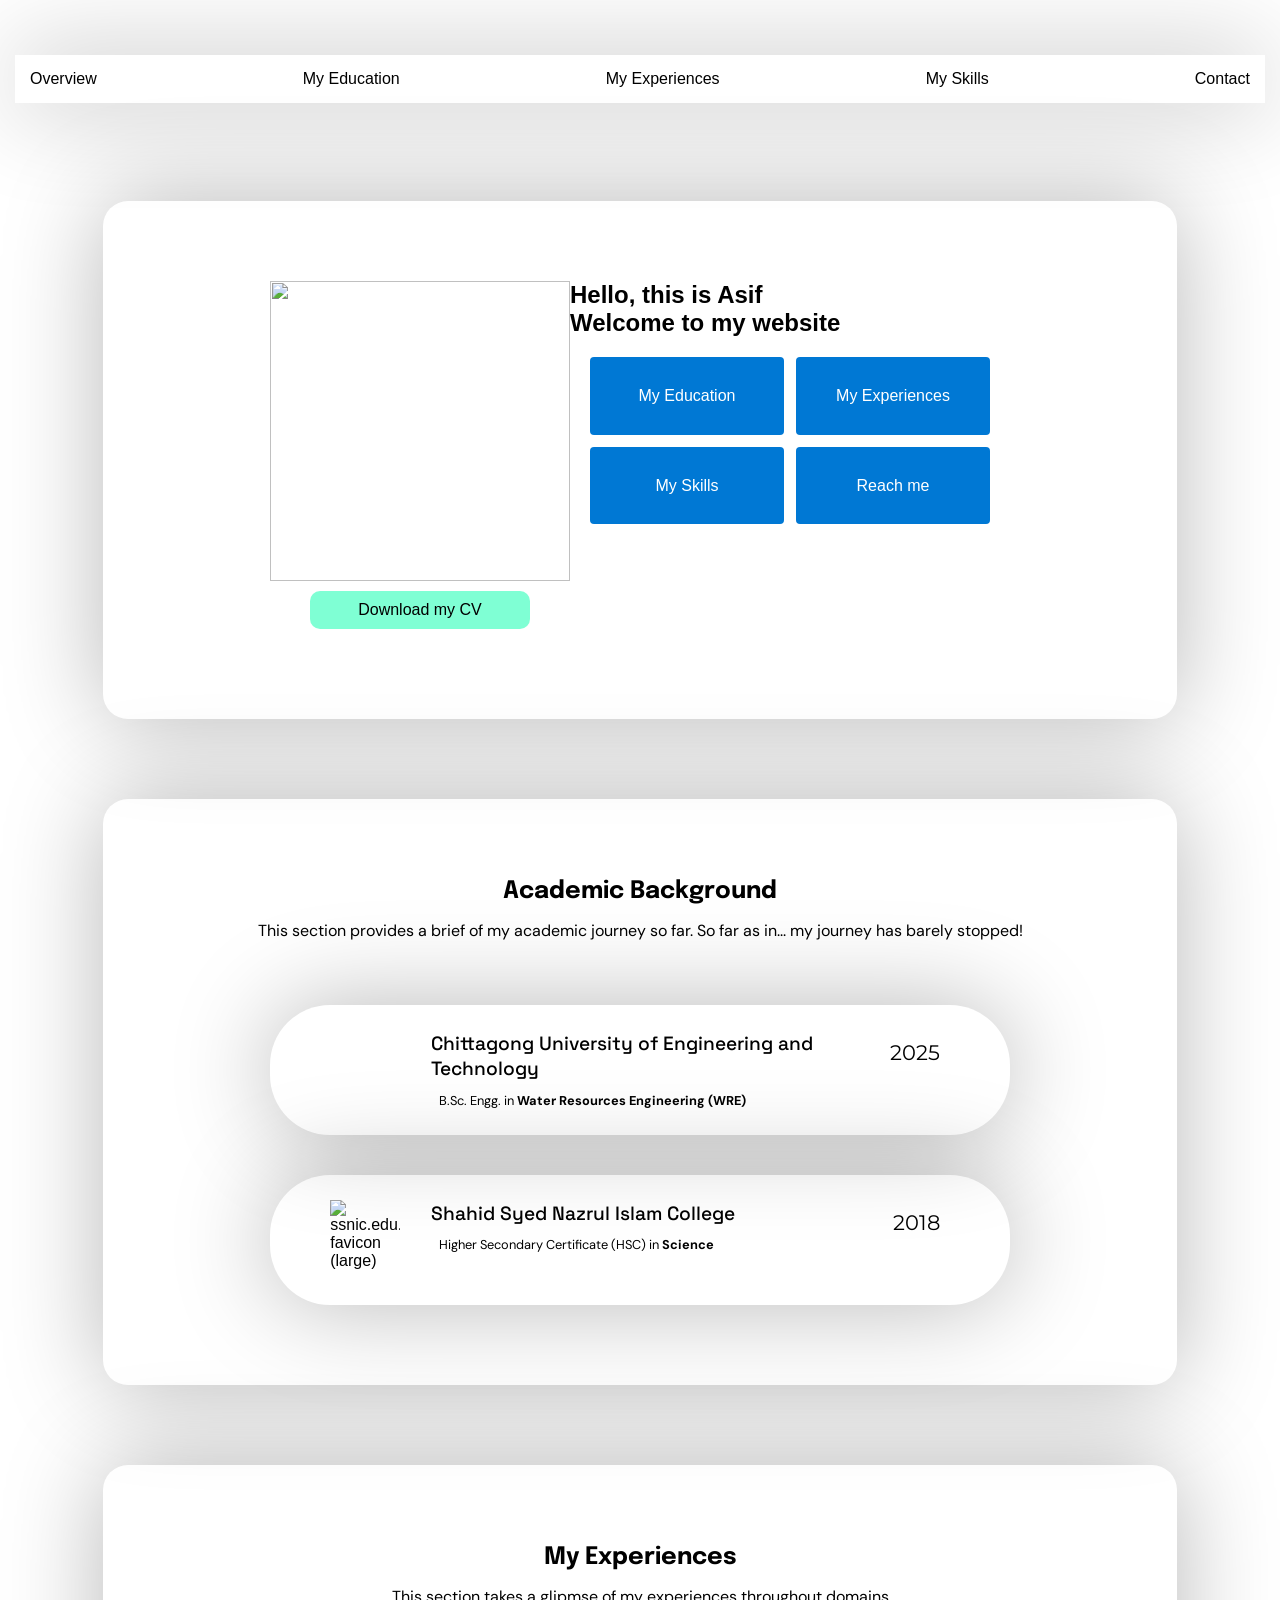
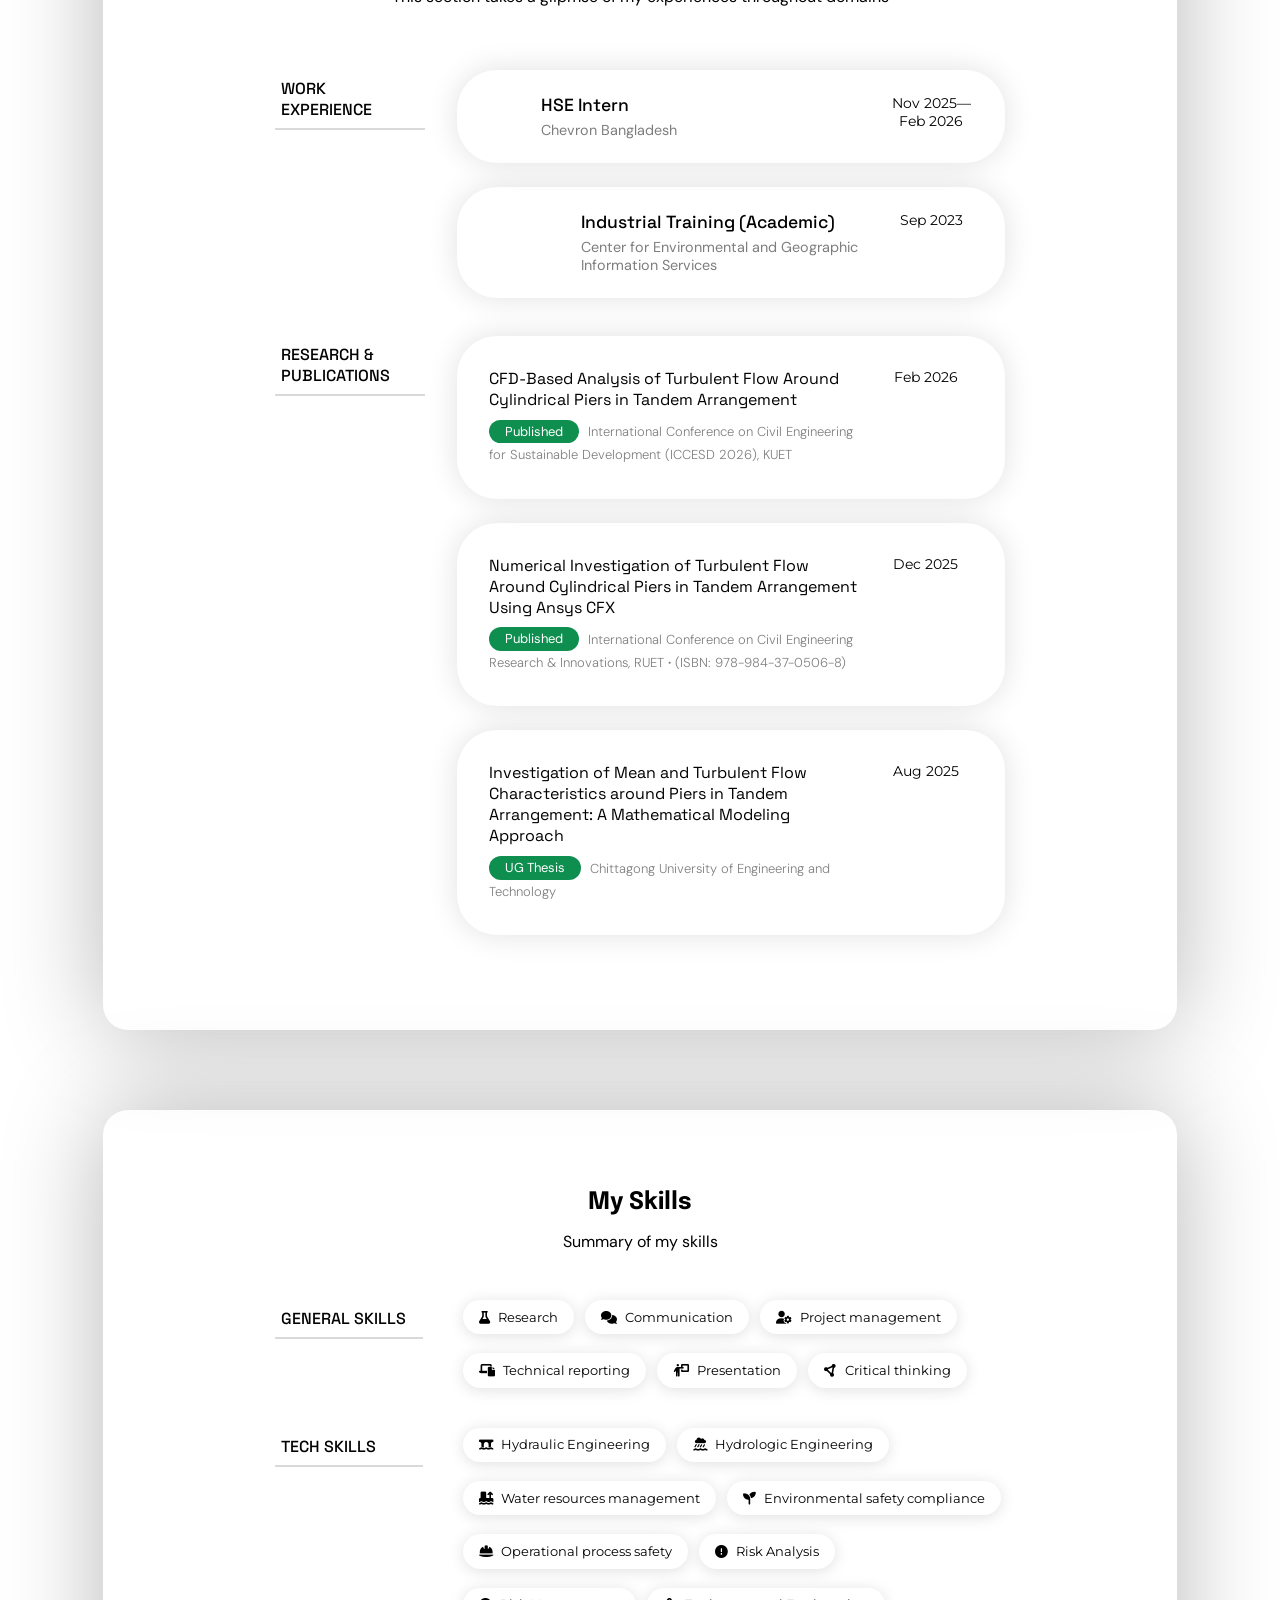
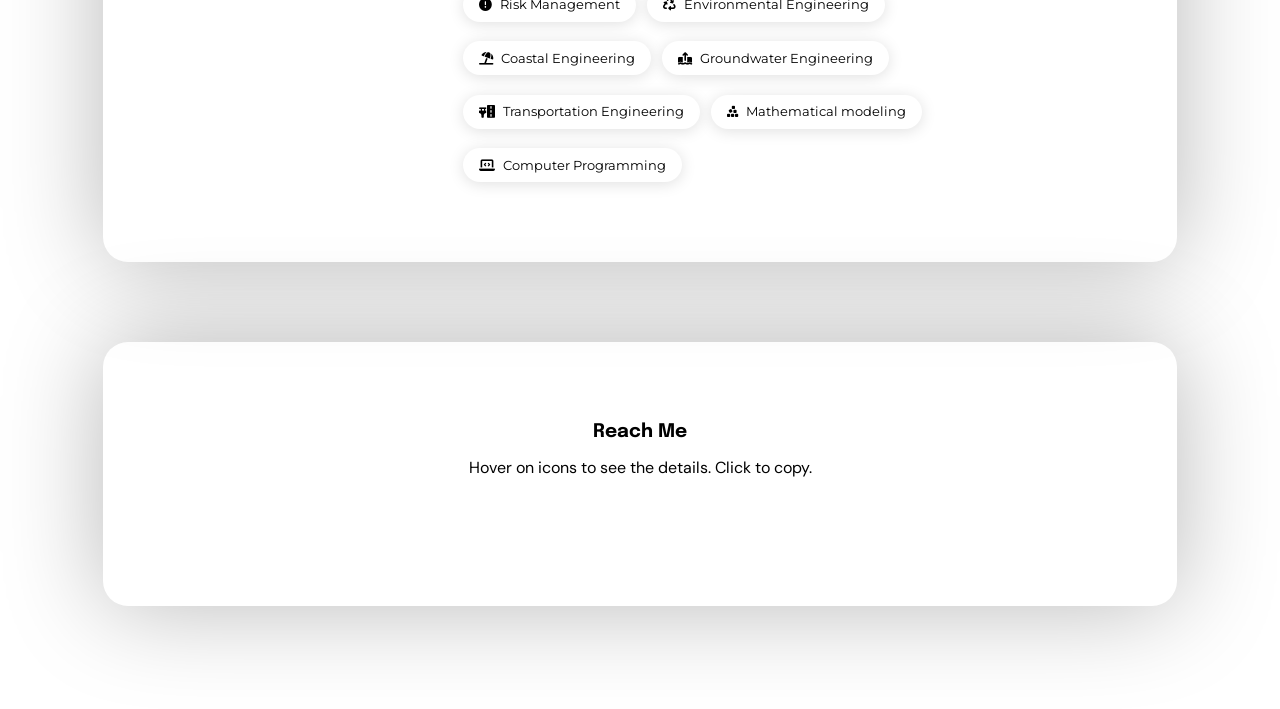
==== commit 48e2fc10: "minor font & visual tweaks" ====
--- a/index.html
+++ b/index.html
@@ -66,7 +66,7 @@
                     <img src="https://upload.wikimedia.org/wikipedia/en/thumb/0/0e/CUET_Vector_Logo.svg/1280px-CUET_Vector_Logo.svg.png" alt="" width="70px">
                 </div>
                 <div class="ac-info">
-                    <div class="ac-school font-body">Chittagong University of Engineering and Technology</div>
+                    <div class="ac-school font-header">Chittagong University of Engineering and Technology</div>
                     <div class="ac-footer">
                         <span class="ac-degree font-body">B.Sc. Engg. in <strong>Water Resources Engineering (WRE)</strong></span>
                         <!-- <span class="ac-major font-body">Water Resources Engineering (WRE)</span>  -->
@@ -82,7 +82,7 @@
                     <img src="https://favicon.im/ssnic.edu.bd?larger=true" alt="ssnic.edu.bd favicon (large)" loading="lazy" width="70px" height="80px" /> <!-- Temporary measure -->
                 </div>
                 <div class="ac-info">
-                    <div class="ac-school font-body">Shahid Syed Nazrul Islam College</div>
+                    <div class="ac-school font-header">Shahid Syed Nazrul Islam College</div>
                     <div class="ac-footer">
                         <span class="ac-degree font-body">Higher Secondary Certificate (HSC) in <strong>Science</strong></span>
                         <!-- <span class="ac-major font-body">Science</span> -->
--- a/style.css
+++ b/style.css
@@ -39,6 +39,7 @@
     margin: 0 auto;
 }
 .container{
+    /* user-select:auto; */
     padding: 5rem;
     margin: 10px;
     box-shadow: 0px 0px 100px rgba(0, 0, 0, 0.281);
@@ -134,6 +135,7 @@
     gap: 2.5rem;
 }
 .ac{
+    user-select: none;
     display: flex;
     justify-content: space-between;
     width: 70%;
@@ -165,21 +167,21 @@
 }
 .ac-school{
     font-size: 1.2rem;
-    font-weight: 400;
-    margin-bottom: 5px;
+    font-weight: 500;
+    /* margin-bottom: 5px; */
 }
 .ac-footer{   
     display: inline;
     flex-wrap: wrap;
     justify-content: start;
     align-items: center;
-    line-height: 1.3;
+    line-height: 1.2;
 }
 .ac-degree{
     font-size: 0.8rem;
-    background-color: rgb(26, 101, 167);
-    color: white;
-    padding: .3rem .8rem;
+    /* background-color: rgb(26, 101, 167); */
+    /* color: white; */
+    padding: .1rem .5rem;
     border-radius: 15px;
 }
 .ac-major{
@@ -287,7 +289,7 @@
     justify-content: center;
     flex: .5;
     font-size: .9rem;
-    font-weight: 250;
+    /* font-weight: 250; */
     text-align: center; 
 }
 
